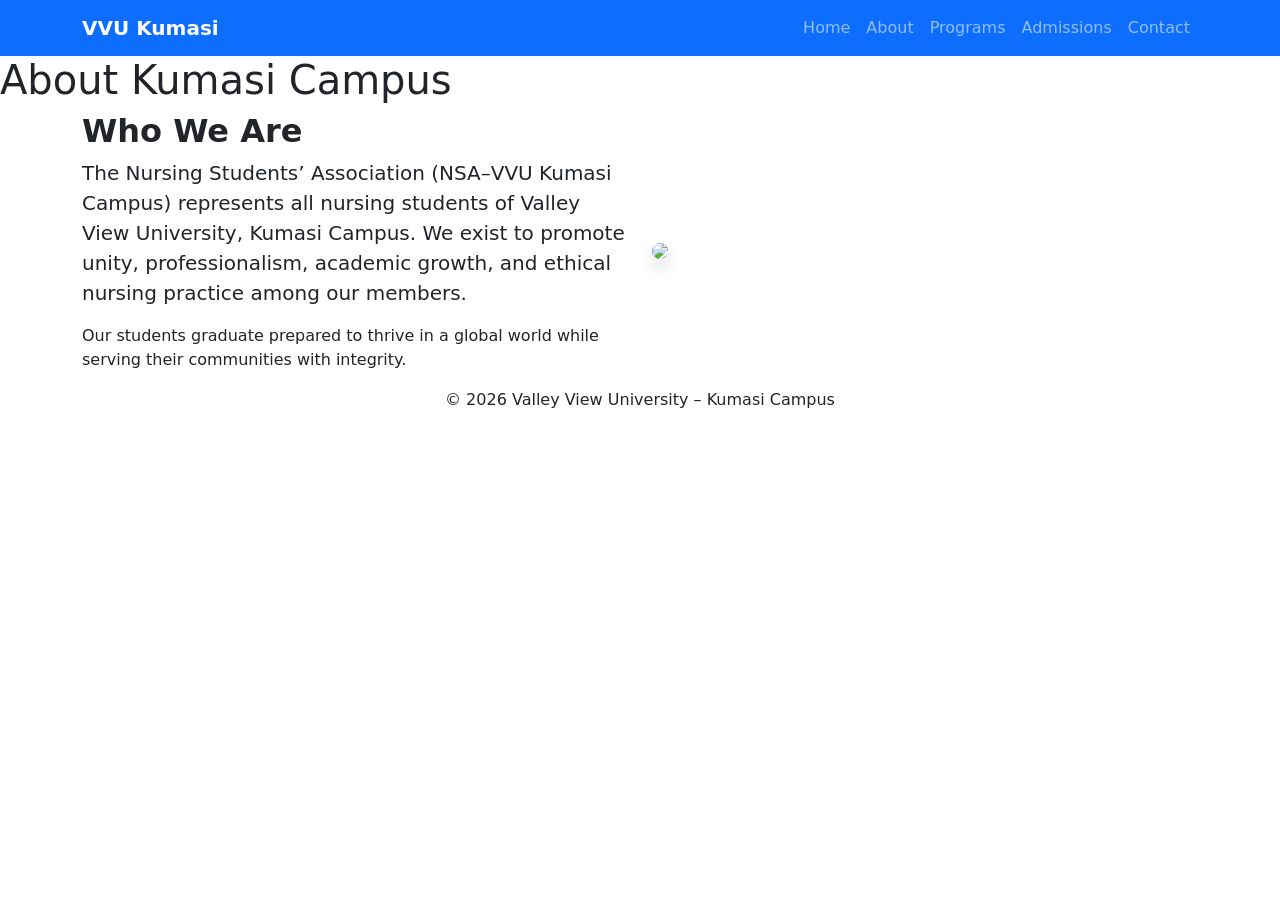
==== About.html @ 9481ced8 "Add files via upload" ====
<!DOCTYPE html>
<html>
<head>
<title>About | VVU Kumasi</title>

<link rel="stylesheet" href="styles.css">
<link href="https://cdn.jsdelivr.net/npm/bootstrap@5.3.2/dist/css/bootstrap.min.css" rel="stylesheet">
</head>

<body>

<!-- NAVBAR -->
 <nav class="navbar navbar-expand-lg navbar-dark bg-primary sticky-top">
<div class="container">
<a class="navbar-brand fw-bold" href="nursingIndex.html">VVU Kumasi</a>

<button class="navbar-toggler" data-bs-toggle="collapse" data-bs-target="#nav">
<span class="navbar-toggler-icon"></span>
</button>

<div class="collapse navbar-collapse" id="nav">
<ul class="navbar-nav ms-auto">
<li class="nav-item"><a class="nav-link" href="nursingIndex.html">Home</a></li>
<li class="nav-item"><a class="nav-link" href="About.html">About</a></li>
<li class="nav-item"><a class="nav-link" href="programs.html">Programs</a></li>
<li class="nav-item"><a class="nav-link" href="admissions.html">Admissions</a></li>
<li class="nav-item"><a class="nav-link" href="contact.html">Contact</a></li>
</ul>
</div>
</div>
</nav>


<section class="page-header">
<h1>About Kumasi Campus</h1>
</section>

<section class="section">
<div class="container">

<div class="row align-items-center">

<div class="col-md-6">
<h2 class="fw-bold">Who We Are</h2>

<p class="lead">
The Nursing Students’ Association (NSA–VVU Kumasi Campus) represents
all nursing students of Valley View University, Kumasi Campus.
We exist to promote unity, professionalism, academic growth, and
ethical nursing practice among our members.
</p>

<p>
Our students graduate prepared to thrive in a global world while
serving their communities with integrity.
</p>
</div>

<div class="col-md-6">
<img src="https://images.unsplash.com/photo-1523050854058-8df90110c9f1"
class="img-fluid rounded-4 shadow">
</div>

</div>
</div>
</section>

<footer class="text-center">
© 2026 Valley View University – Kumasi Campus
</footer>

<script src="https://cdn.jsdelivr.net/npm/bootstrap@5.3.2/dist/js/bootstrap.bundle.min.js"></script>
</body>
</html>
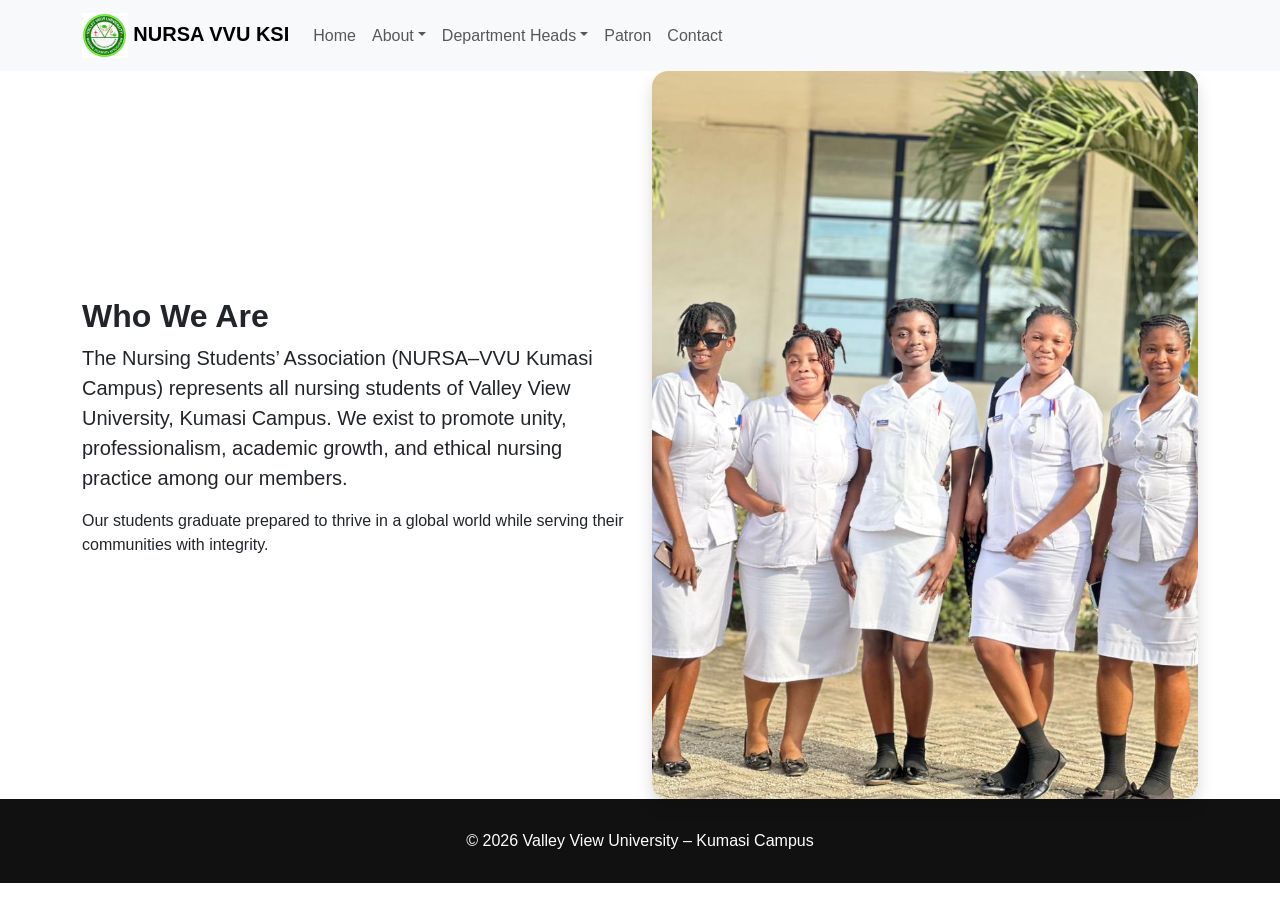
==== commit 3cd0f218: "Update About.html" ====
--- a/About.html
+++ b/About.html
@@ -1,39 +1,161 @@
 <!DOCTYPE html>
-<html>
+<html lang="en">
 <head>
-<title>About | VVU Kumasi</title>
+<meta charset="UTF-8">
+<meta name="viewport" content="width=device-width, initial-scale=1.0">
 
-<link rel="stylesheet" href="styles.css">
+<title>VVU KC|NURSA|About </title>
+
 <link href="https://cdn.jsdelivr.net/npm/bootstrap@5.3.2/dist/css/bootstrap.min.css" rel="stylesheet">
+
+<link href="https://cdn.jsdelivr.net/npm/bootstrap@5.3.3/dist/css/bootstrap.min.css" rel="stylesheet">
+<script src="https://cdn.jsdelivr.net/npm/bootstrap@5.3.3/dist/js/bootstrap.bundle.min.js"></script>
+ <link href="https://cdn.jsdelivr.net/npm/bootstrap@5.3.3/dist/css/bootstrap.min.css" rel="stylesheet">
+  <script src="https://cdn.jsdelivr.net/npm/bootstrap@5.3.3/dist/js/bootstrap.bundle.min.js"></script>
+
+
+<style>
+
+body{
+    font-family: 'Segoe UI', sans-serif;
+}
+
+/* NAVBAR */
+.navbar{
+    backdrop-filter: blur(10px);
+}
+.nav-logo{
+    height:45px;
+    width:auto;
+    object-fit:contain;
+}
+
+/* HERO 
+.hero{
+    height: 95vh;
+    background:
+    linear-gradient(rgba(0,0,0,.75), rgba(0,0,0,.75));
+    background-size: cover;
+    background-position:center;
+    color:white;
+    display:flex;
+    align-items:center;
+}*/
+
+.hero h1{
+    font-size:4rem;
+    font-weight:800;
+}
+
+.btn-warning{
+    padding:12px 30px;
+    font-size:18px;
+}
+
+/* STATS */
+.stats{
+    background:linear-gradient(135deg,#067516,#0040a8);
+    color:white;
+    padding:60px 0;
+}
+
+.stats h2{
+    font-size:2.8rem;
+    font-weight:800;
+}
+
+/* PROGRAM CARDS */
+.card{
+    border:none;
+    border-radius:18px;
+    transition:.4s;
+}
+
+.card:hover{
+    transform:translateY(-12px);
+    box-shadow:0 20px 40px rgba(0,0,0,.15);
+}
+
+/* CAMPUS GRID */
+.grid img{
+    border-radius:20px;
+    transition:.4s;
+}
+
+.grid img:hover{
+    transform:scale(1.05);
+}
+
+/* CTA */
+.cta{
+    background:linear-gradient(135deg,#067516,#0040a8);
+    color:white;
+    padding:80px 20px;
+    border-radius:20px;
+}
+
+/* FOOTER */
+footer{
+    background:#111;
+    color:white;
+    padding:30px;
+}
+
+</style>
 </head>
 
 <body>
 
 <!-- NAVBAR -->
- <nav class="navbar navbar-expand-lg navbar-dark bg-primary sticky-top">
+<nav class="navbar navbar-expand-lg bg-light justify-content-center bg-primary sticky-top">
 <div class="container">
-<a class="navbar-brand fw-bold" href="nursingIndex.html">VVU Kumasi</a>
+<a class="navbar-brand fw-bold" href="#" onclick="loadPage('home')">
+
+<img src="assets/logo.jpeg" 
+     alt="NSA Logo"
+     class="nav-logo">
+
+<span>NURSA VVU KSI</span>
+
+</a>
 
 <button class="navbar-toggler" data-bs-toggle="collapse" data-bs-target="#nav">
 <span class="navbar-toggler-icon"></span>
 </button>
 
 <div class="collapse navbar-collapse" id="nav">
-<ul class="navbar-nav ms-auto">
-<li class="nav-item"><a class="nav-link" href="nursingIndex.html">Home</a></li>
-<li class="nav-item"><a class="nav-link" href="About.html">About</a></li>
-<li class="nav-item"><a class="nav-link" href="programs.html">Programs</a></li>
-<li class="nav-item"><a class="nav-link" href="admissions.html">Admissions</a></li>
-<li class="nav-item"><a class="nav-link" href="contact.html">Contact</a></li>
-</ul>
+  <ul class="navbar-nav">
+    <li class="nav-item">
+      <a class="nav-link" href="index.html">Home</a>
+    </li>
+   <li class="nav-item dropdown">
+          <a class="nav-link dropdown-toggle" href="About.html" role="button" data-bs-toggle="dropdown">About</a>
+          <ul class="dropdown-menu">
+            <li><a class="dropdown-item" href="#">Who We Are</a></li>
+            <li><a class="dropdown-item" href="#">Faculty</a></li>
+            <li><a class="dropdown-item" href="#">Executives</a></li>
+          </ul>
+        </li>
+ 
+    <li class="nav-item dropdown">
+          <a class="nav-link dropdown-toggle" href="#" role="button" data-bs-toggle="dropdown">Department Heads</a>
+          <ul class="dropdown-menu">
+            <li><a class="dropdown-item" href="#">Anatomy</a></li>
+            <li><a class="dropdown-item" href="#">Surgical</a></li>
+            <li><a class="dropdown-item" href="#">Maternal & Newborn</a></li>
+            <li><a class="dropdown-item" href="#">Research</a></li>
+          </ul>
+        </li>
+ <li class="nav-item">
+      <a class="nav-link" href="patron.html">Patron</a>
+    </li>
+           <li class="nav-item">
+      <a class="nav-link" href="#">Contact</a>
+    </li>
+  </ul>
 </div>
 </div>
 </nav>
-
-
-<section class="page-header">
-<h1>About Kumasi Campus</h1>
-</section>
 
 <section class="section">
 <div class="container">
@@ -44,7 +166,7 @@
 <h2 class="fw-bold">Who We Are</h2>
 
 <p class="lead">
-The Nursing Students’ Association (NSA–VVU Kumasi Campus) represents
+The Nursing Students’ Association (NURSA–VVU Kumasi Campus) represents
 all nursing students of Valley View University, Kumasi Campus.
 We exist to promote unity, professionalism, academic growth, and
 ethical nursing practice among our members.
@@ -57,7 +179,7 @@
 </div>
 
 <div class="col-md-6">
-<img src="https://images.unsplash.com/photo-1523050854058-8df90110c9f1"
+<img src="assets/group5.jpeg"
 class="img-fluid rounded-4 shadow">
 </div>
 
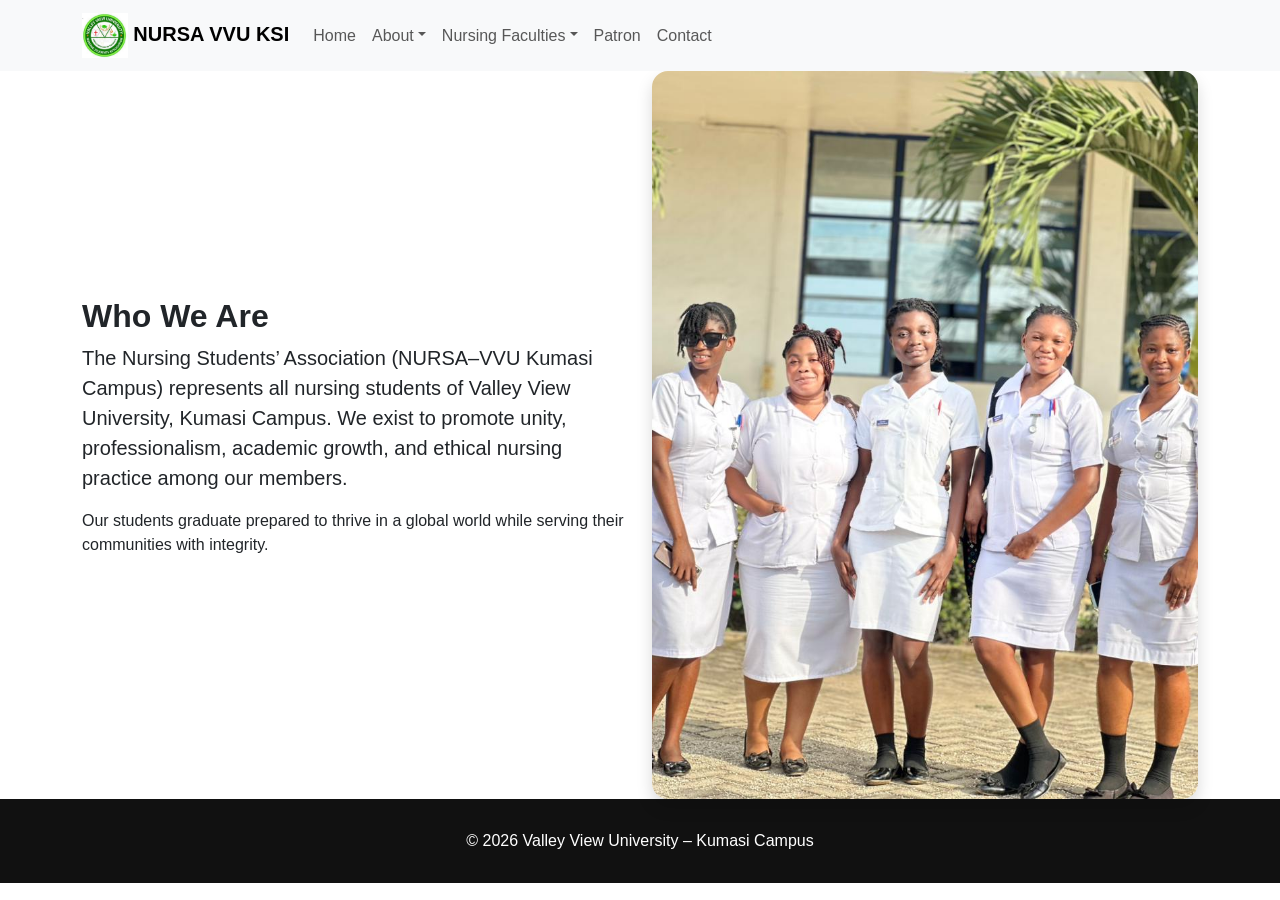
==== commit 3b4df927: "Add files via upload" ====
--- a/About.html
+++ b/About.html
@@ -138,12 +138,12 @@
         </li>
  
     <li class="nav-item dropdown">
-          <a class="nav-link dropdown-toggle" href="#" role="button" data-bs-toggle="dropdown">Department Heads</a>
+          <a class="nav-link dropdown-toggle" href="#" role="button" data-bs-toggle="dropdown">Nursing Faculties</a>
           <ul class="dropdown-menu">
             <li><a class="dropdown-item" href="#">Anatomy</a></li>
             <li><a class="dropdown-item" href="#">Surgical</a></li>
             <li><a class="dropdown-item" href="#">Maternal & Newborn</a></li>
-            <li><a class="dropdown-item" href="#">Research</a></li>
+            <li><a class="dropdown-item" href="NursingResearch.html">Research</a></li>
           </ul>
         </li>
  <li class="nav-item">
